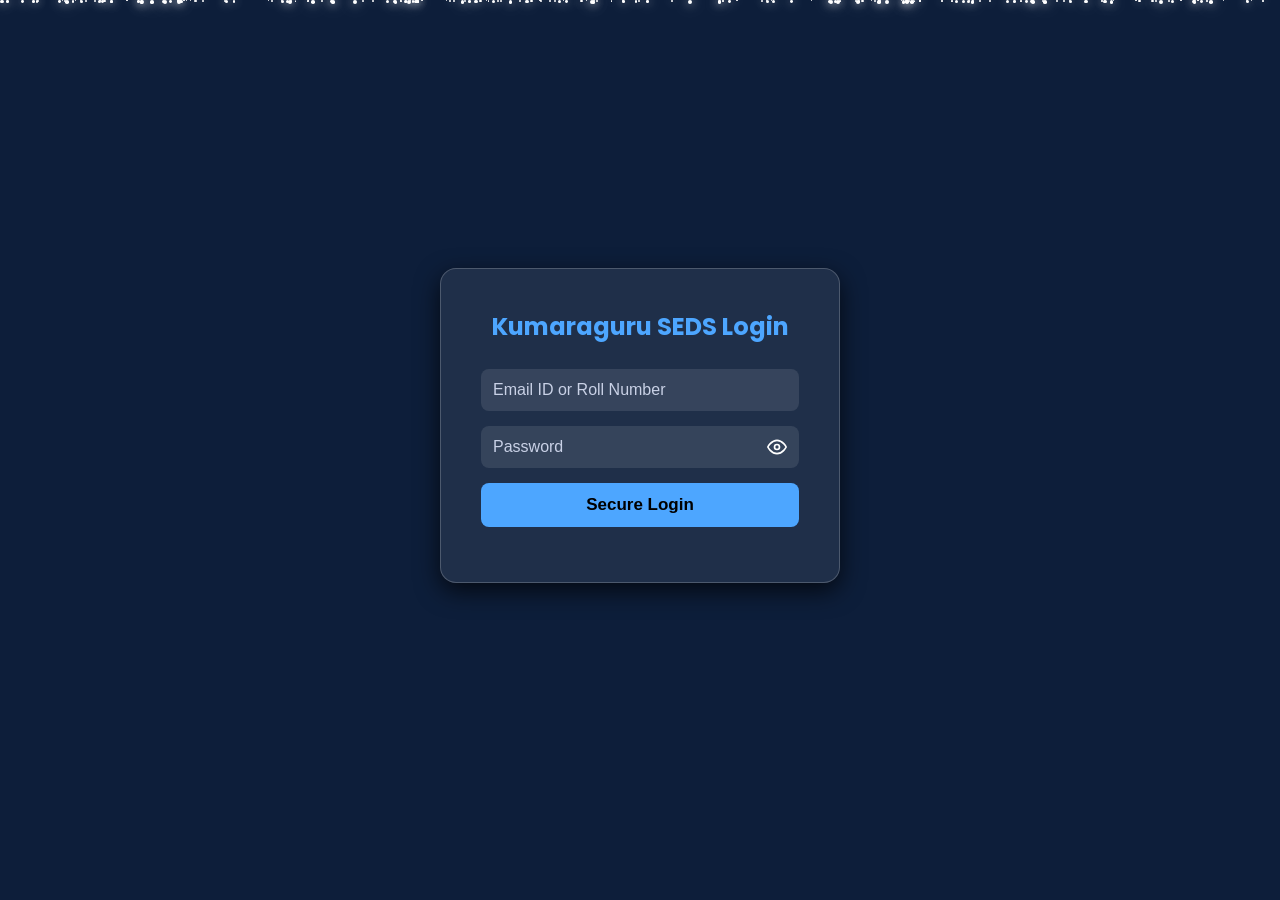
==== trial/index.html @ 5591e129 "Create index.html" ====
<!DOCTYPE html>
<html lang="en">
<head>
    <meta charset="UTF-8">
    <meta name="viewport" content="width=device-width, initial-scale=1.0">
    <title>SEDS Attendance Portal</title>
    <link rel="icon" href="src/img/SEDS3.png" type="image/png">
    <link rel="preconnect" href="https://fonts.googleapis.com">
    <link rel="preconnect" href="https://fonts.gstatic.com" crossorigin>
    <link href="https://fonts.googleapis.com/css2?family=Poppins:wght@300;400;500;600;700;800&display=swap" rel="stylesheet">
    <link rel="stylesheet" href="style.css">
</head>
<body>
       
    <div class="stars-container"></div>
    
        <div class="login-container" id="login-view">
        <div class="login-card">
            <h2>Kumaraguru SEDS Login</h2>
            <form onsubmit="event.preventDefault(); handleLogin();">
                <div class="input-group">
                   <input type="text" id="email" placeholder="Email ID or Roll Number" autocomplete="username" required>
                </div>
                          <div class="input-group" style="position: relative;">
    <input type="password" id="password" placeholder="Password" autocomplete="current-password" required>
    <button type="button" id="togglePassword" style="position: absolute; right: 12px; top: 50%; transform: translateY(-50%); background: none; border: none; cursor: pointer; color: white; display: flex; align-items: center; padding: 0;">
        <svg id="eyeOpen" xmlns="http://www.w3.org/2000/svg" width="20" height="20" viewBox="0 0 24 24" fill="none" stroke="currentColor" stroke-width="2" stroke-linecap="round" stroke-linejoin="round">
            <path d="M1 12s4-8 11-8 11 8 11 8-4 8-11 8-11-8-11-8z"></path>
            <circle cx="12" cy="12" r="3"></circle>
        </svg>
        <svg id="eyeClosed" style="display:none;" xmlns="http://www.w3.org/2000/svg" width="20" height="20" viewBox="0 0 24 24" fill="none" stroke="currentColor" stroke-width="2" stroke-linecap="round" stroke-linejoin="round">
            <path d="M17.94 17.94A10.07 10.07 0 0 1 12 20c-7 0-11-8-11-8a18.45 18.45 0 0 1 5.06-5.94M9.9 4.24A9.12 9.12 0 0 1 12 4c7 0 11 8 11 8a18.5 18.5 0 0 1-2.16 3.19m-6.72-1.07a3 3 0 1 1-4.24-4.24"></path>
            <line x1="1" y1="1" x2="23" y2="23"></line>
        </svg>
    </button>
</div>

          <button type="submit" class="btn btn-primary" style="width:100%; font-size:17px;">Secure Login</button>
                <p id="error-msg" style="color:red; margin-top:15px; font-size:0.9em;"></p>
            </form>
        </div>
    </div>

    <div id="app-view" class="hidden">
        <header>
            <div class="user-info">
                <img id="header-avatar" class="user-header-profile" src="" alt="User">
                <div class="user-text">
                    <h2 id="welcome-msg">Welcome</h2>
                    <div id="user-roll" style="font-size:0.85rem; color:var(--muted); font-weight:600;"></div>
                    <div style="margin-top:4px;">
                        <span id="role-badge" class="role-badge">Lead</span>
                        <span id="team-badge" class="team-badge">Team</span>
                    </div>
                </div>
            </div>
            <button class="btn btn-danger" onclick="logout()">Logout</button>
        </header>

        <div id="member-dashboard" class="hidden glass-container">
            <h3 class="section-title">My Attendance Stats</h3><br>
            <div class="stats-overview">
                <div class="percentage-circle">
                    <span class="big-percent" id="overall-percent">0%</span>
                    <small>Overall</small>
                </div>
            </div>
            <div class="grid-container" id="member-stats-grid"></div>
        </div>

        <div id="lead-dashboard" class="hidden">
            <div class="glass-container header-flex" style="margin-bottom: 20px;">
<div class="glass-container" style="margin-bottom: 2rem; display: flex; justify-content: space-between; align-items: center;">
    <h3 style="color: white;">Meeting Management</h3>
    <button class="btn btn-primary" onclick="toggleMeetingModal(true)" style="font-size: 17px;">Schedule Meeting</button>
</div>

<div id="meeting-modal" class="modal-overlay hidden">
    <div class="glass-container modal-content">
        <div style="display: flex; justify-content: space-between; align-items: center; margin-bottom: 20px; border-bottom: 1px solid var(--border); padding-bottom: 10px;">
            <h3 style="color: var(--accent);">New Meeting</h3>
            <button class="btn-danger" style="padding: 5px 10px; border-radius: 5px; cursor: pointer;" onclick="toggleMeetingModal(false)">✕</button>
        </div>
        
        <form id="meeting-form" onsubmit="event.preventDefault(); submitMeetingSchedule();">
            <div class="input-group">
                <label>Team Name</label>
                <input type="text" id="schedule-team-display" class="search-input" style="width: 100%; background: rgba(255,255,255,0.05); color: var(--accent); font-weight: bold;" readonly>
            </div>

            <div class="input-group">
                <label>Meeting Mode</label>
                <div style="display: flex; gap: 20px; margin-top: 10px; padding: 5px;">
                    <label style="display: flex; align-items: center; gap: 8px; cursor: pointer; font-size: 14px;">
                        <input type="radio" name="meeting-mode" value="Offline" checked onclick="toggleVenueLabel('Offline')"> Offline
                    </label>
                    <label style="display: flex; align-items: center; gap: 8px; cursor: pointer; font-size: 14px;">
                        <input type="radio" name="meeting-mode" value="Online" onclick="toggleVenueLabel('Online')"> Online
                    </label>
                </div>
            </div>

            <div style="display: grid; grid-template-columns: 1fr 1fr; gap: 15px;">
                <div class="input-group">
                    <label>Date</label>
                    <input type="date" id="schedule-date" class="search-input" style="width: 100%;" required>
                </div>
                <div class="input-group">
                    <label>Time</label>
                    <input type="time" id="schedule-time" class="search-input" style="width: 100%;" required>
                </div>
            </div>

            <div class="input-group">
                <label id="venue-label">Venue</label>
                <input type="text" id="schedule-venue" class="search-input" style="width: 100%;" placeholder="e.g. Aero Seminar Hall" required>
            </div>

            <div class="input-group">
                <label>Agenda / Discussion Points</label>
                <textarea id="schedule-agenda" placeholder="What is the objective of this meeting?" style="height: 80px; width: 100%; color: white;" required></textarea>
            </div>

            <button type="submit" id="schedule-btn" class="btn btn-primary" style="width: 100%; margin-top: 10px; font-size: 16px;">Confirm Schedule</button>
        </form>
    </div>
</div>


                <h3>Mark Attendance</h3><br>
                <input type="date" id="att-date" readonly class="search-input">
            </div>

            <div class="grid-container" id="members-grid"></div>

            <div class="discussion-box glass-container">
                <h3>Meeting Minutes</h3><br>
                <textarea id="discussion-text" placeholder="What was discussed today?"></textarea>
                <button class="btn btn-primary" id="submit-btn" onclick="submitAttendance()" style="margin-top:15px;">Submit & Notify Team</button>
            </div>

            <section class="history-section glass-container" style="margin-top: 2rem;">
                <div class="history-header">
                    <h3>Previous Sessions</h3>
                </div>
                <div id="history-container">
                    <p class="loading-state">Syncing mission logs...</p>
                </div>
            </section>
        </div>

        <div id="admin-dashboard" class="hidden glass-container">
            <h3 class="section-title">Admin Pro Analytics</h3><br>
            <div class="filter-bar" style="display:flex; gap:10px; margin-bottom:15px;"><br>
                <input type="text" id="filter-text" class="search-input" placeholder="Search members or teams..." onkeyup="filterTable()"><br><br>
                <input type="date" id="filter-date" class="search-input" placeholder="Search by date"  onchange="filterTable()"><br><br>
            </div>
            <div style="overflow-x:auto;">
                <table class="glass-table">
                    <thead>
                        <tr><th>Date</th><th>Team</th><th>Name</th><th>Status</th><th>Discussion</th><th>Email</th></tr>
                    </thead>
                    <tbody id="table-body"></tbody>
                </table>
            </div>
        </div>
    </div>

    <script src="script.js"></script>
</body>
</html>
---- trial/style.css ----
:root{
--primary:#4f46e5;
--primary-hover:#4338ca;
--danger:#ef4444;
--success:#22c55e;

--text:#ffffff;
--muted:#c9d1e6;
--accent:#4da6ff;

--glass:rgba(255,255,255,0.08);
--border:rgba(255,255,255,0.2);
}

/* GLOBAL */

*{
box-sizing:border-box;
margin:0;
padding:0;
}

body{
font-family:"Poppins",sans-serif;
color:var(--text);
min-height:100vh;
background:#0d1e3a;
position:relative;
padding:20px;
}

/* SPACE BACKGROUND */

body::before{
content:"";
position:fixed;
top:0;
left:0;
width:100%;
height:100%;
background:url('background.jpg') no-repeat center center/cover fixed;
filter:brightness(60%);
z-index:-1;
}

/* HIDDEN */

.hidden{
display:none!important;
}

/* UNIVERSAL GLASS CONTAINER */

.glass-container{
background:var(--glass);
border-radius:16px;
border:1px solid var(--border);
box-shadow:0 8px 24px rgba(0,0,0,0.7);
padding:20px;
}

/* LOGIN PAGE */

.login-container{
display:flex;
justify-content:center;
align-items:center;
min-height:90vh;
}

.login-card{
background:var(--glass);
padding:40px;
border-radius:16px;
box-shadow:0 8px 24px rgba(0,0,0,0.7);
max-width:400px;
width:100%;
text-align:center;
border:1px solid var(--border);
}

.login-card h2{
color:var(--accent);
margin-bottom:25px;
}

/* INPUT */

.input-group{
margin-bottom:15px;
}

.input-group input{
width:100%;
padding:12px;
border-radius:8px;
border:none;
background:rgba(255,255,255,0.1);
color:white;
font-size:1rem;
}

.input-group input::placeholder{
color:var(--muted);
}

.input-group input:focus{
outline:none;
background:rgba(255,255,255,0.15);
box-shadow:0 0 10px var(--accent);
}

/* BUTTONS */

.btn{
padding:12px 20px;
border:none;
border-radius:8px;
font-weight:600;
cursor:pointer;
transition:0.3s;
}

.btn-primary{
background:var(--accent);
color:black;
}

.btn-primary:hover{
background:white;
transform:scale(1.05);
}

.btn-danger{
background:var(--danger);
color:white;
}

/* HEADER */

header{
background:var(--glass);
padding:1rem 2rem;
border-radius:16px;
display:flex;
justify-content:space-between;
align-items:center;
border:1px solid var(--border);
box-shadow:0 8px 24px rgba(0,0,0,0.7);
margin-bottom:2rem;
}

/* USER PROFILE */

.user-info{
display:flex;
align-items:center;
gap:15px;
}

.user-header-profile{
width:50px;
height:50px;
border-radius:50%;
object-fit:cover;
border:2px solid var(--accent);
}

.user-text h2{
margin:0;
font-size:1.1rem;
}

.role-badge,
.team-badge{
display:inline-block;
padding:3px 10px;
border-radius:10px;
font-size:0.75rem;
font-weight:bold;
margin-top:4px;
}

.role-badge{
background:#e0e7ff;
color:#4338ca;
}

.team-badge{
background:#dbeafe;
color:#1e40af;
margin-left:5px;
}

/* GRID */

.grid-container{
display:grid;
grid-template-columns:repeat(4,1fr);
gap:1.5rem;
}

/* MEMBER STATS */

.stats-overview{
display:flex;
justify-content:center;
margin-bottom:2rem;
}

.percentage-circle{
width:140px;
height:140px;
border-radius:50%;
background:var(--glass);
display:flex;
flex-direction:column;
justify-content:center;
align-items:center;
border:3px solid var(--accent);
box-shadow:0 8px 24px rgba(0,0,0,0.7);
}

.big-percent{
font-size:2.5rem;
font-weight:bold;
color:var(--accent);
}

/* STAT CARD */

.stat-card{
background:var(--glass);
padding:1.5rem;
border-radius:16px;
text-align:center;
border:1px solid var(--border);
box-shadow:0 8px 24px rgba(0,0,0,0.7);
}

/* STUDENT CARD */

.student-card{
background:var(--glass);
border-radius:16px;
padding:1rem;
text-align:center;
border:1px solid var(--border);
box-shadow:0 8px 24px rgba(0,0,0,0.7);
display:flex;
flex-direction:column;
align-items:center;
transition:0.3s;
}

.student-card:hover{
transform:translateY(-4px);
box-shadow:0 12px 30px rgba(0,0,0,0.9);
}

.student-card.present{
border-left:5px solid var(--success);
}

.student-card.absent{
border-left:5px solid var(--danger);
}

.student-card img{
width:70px;
height:70px;
border-radius:10%;
object-fit:cover;
margin-bottom:8px;
}

.student-card h3{
font-size:1rem;
margin:5px 0;
}

/* TOGGLE BUTTON */

.status-toggles{
display:flex;
gap:8px;
margin:10px 0;
width:100%;
justify-content:center;
}

.toggle-btn{
padding:6px 12px;
border-radius:6px;
border:1px solid var(--border);
background:rgba(255,255,255,0.1);
color:white;
cursor:pointer;
}

.active-p{
background:var(--success);
}

.active-ab{
background:var(--danger);
}

/* ABSENT REASON */

.reason-input{
width:100%;
padding:8px;
border:1px solid var(--danger);
border-radius:6px;
margin-top:6px;
background:rgba(255,255,255,0.1);
color:white;
display:none;
}

.student-card.absent .reason-input{
display:block;
}

/* DISCUSSION BOX */

.discussion-box{
margin-top:2rem;
background:var(--glass);
padding:2rem;
border-radius:16px;
border:1px solid var(--border);
box-shadow:0 8px 24px rgba(0,0,0,0.7);
}

textarea{
width:100%;
height:100px;
padding:1rem;
border-radius:8px;
border:1px solid var(--border);
background:rgba(255,255,255,0.1);
color:white;
resize:vertical;
}

/* HISTORY */

/* History Specific Styles */
.history-header {
    display: flex;
    justify-content: space-between;
    align-items: center;
    margin-bottom: 20px;
    gap: 15px;
}

.search-input {
    background: rgba(255, 255, 255, 0.05);
    border: 1px solid var(--border);
    padding: 8px 15px;
    border-radius: 8px;
    color: white;
    outline: none;
    transition: 0.3s;
}

.search-input:focus {
    border-color: var(--accent);
    box-shadow: 0 0 10px rgba(77, 166, 255, 0.3);
}

.history-card {
    background: rgba(255, 255, 255, 0.03);
    border: 1px solid var(--border);
    border-radius: 12px;
    padding: 15px;
    margin-bottom: 20px;
}

.history-card-header {
    display: flex;
    justify-content: space-between;
    border-bottom: 1px solid var(--border);
    padding-bottom: 10px;
    margin-bottom: 10px;
}

.history-date {
    color: var(--accent);
    font-weight: bold;
}

.history-discussion {
    color: var(--muted);
    font-size: 0.85rem;
    font-style: italic;
}

/* Glass Table Styling */
.glass-table {
    width: 100%;
    border-collapse: collapse;
    font-size: 0.9rem;
}

.glass-table th {
    text-align: left;
    color: var(--muted);
    font-weight: 500;
    padding: 10px;
    background: rgba(255, 255, 255, 0.05);
}

.glass-table td {
    padding: 10px;
    border-bottom: 1px solid rgba(255, 255, 255, 0.05);
}

.loading-state {
    text-align: center;
    color: var(--muted);
    padding: 40px;
}

@media (max-width: 600px) {
    .history-header { flex-direction: column; align-items: flex-start; }
    .search-input { width: 100%; }
}


/* TABLE */

table{
width:100%;
border-collapse:collapse;
background:rgba(255,255,255,0.05);
border-radius:12px;
overflow:hidden;
}

th,td{
padding:10px;
border-bottom:1px solid rgba(255,255,255,0.2);
}

th{
background:rgba(255,255,255,0.1);
}

/* TAGS */

/* Glass Tags for Status */
.tag-present {
    background: rgba(34, 197, 94, 0.2) !important;
    color: #22c55e !important;
    padding: 4px 10px;
    border-radius: 6px;
    font-size: 0.95rem;
    font-weight: 600;
    border: 1px solid rgba(34, 197, 94, 0.3);
    display: inline-block;
}

.tag-absent {
    background: rgba(239, 68, 68, 0.2) !important;
    color: #ef4444 !important;
    padding: 4px 10px;
    border-radius: 6px;
    font-size: 0.95rem;
    font-weight: 600;
    border: 1px solid rgba(239, 68, 68, 0.3);
    display: inline-block;
}


/* ADMIN TABLE WRAPPER */

#admin-table{
min-width:600px;
}

/* MOBILE */

@media(max-width:600px){

.grid-container{
grid-template-columns:repeat(2,1fr);
gap:10px;
}

header{
flex-direction:column;
gap:10px;
text-align:center;
}

.user-info{
flex-direction:column;
}

}

 #discussion-text::placeholder {
            color: #ffffff !important;
            opacity: 0.7;
        }

#filter-text::placeholder {
            color: #ffffff !important;
    font-size: 13px;
            opacity: 0.7;
        }


/* Blue Tag for 'Sent' Status */
.tag-sent {
    background: rgba(77, 166, 255, 0.2) !important;
    color: #4da6ff !important;
    padding: 4px 10px;
    border-radius: 6px;
    font-size: 0.75rem;
    font-weight: 600;
    border: 1px solid rgba(77, 166, 255, 0.3);
    display: inline-block;
    white-space: nowrap;
    text-transform: capitalize;
}


/* Yellow Tag for 'Warning' or 'Pending' Status */
.tag-warning {
    background: rgba(255, 193, 7, 0.2) !important;
    color: #ffc107 !important;
    padding: 4px 10px;
    border-radius: 6px;
    font-size: 0.75rem;
    font-weight: 600;
    border: 1px solid rgba(255, 193, 7, 0.3);
    display: inline-block;
    white-space: nowrap;
}

 /* Stars */
       .stars-container {
    position: fixed;
    top: 0;
    left: 0;
    width: 100%;
    height: 100%;
    z-index: -1;
    pointer-events: none; /* Prevents interaction with stars */
}

.star {
    position: absolute;
    background-color: #fff;
    border-radius: 50%;
    box-shadow: 0 0 10px #fff, 0 0 20px #fff;
    animation: fall linear infinite;
}

@keyframes fall {
    from {
        transform: translateY(-20px);
        opacity: 1;
    }
    to {
        transform: translateY(100vh);
        opacity: 0;
    }
}

/* Modal Positioning */
.modal-overlay {
    position: fixed;
    top: 0; left: 0;
    width: 100%; height: 100%;
    background: rgba(13, 30, 58, 0.85); /* Deep space blue overlay */
    backdrop-filter: blur(12px);
    z-index: 2000;
    display: flex;
    justify-content: center;
    align-items: center;
}

.modal-content {
    width: 95%;
    max-width: 500px;
    border: 1px solid var(--accent);
    box-shadow: 0 0 30px rgba(77, 166, 255, 0.3);
    animation: modalSlide 0.4s ease;
}

@keyframes modalSlide {
    from { transform: translateY(-50px); opacity: 0; }
    to { transform: translateY(0); opacity: 1; }
}

#meeting-form label {
    font-size: 0.8rem;
    color: var(--muted);
    font-weight: 600;
    text-transform: uppercase;
    display: block;
    margin-bottom: 5px;
}

input[type="radio"] {
    accent-color: var(--accent);
}

/* Ensure the textarea text is white */
#schedule-agenda {
    color: white;
    background: rgba(255, 255, 255, 0.05);
    border: 1px solid var(--border);
    padding: 10px;
    border-radius: 8px;
}
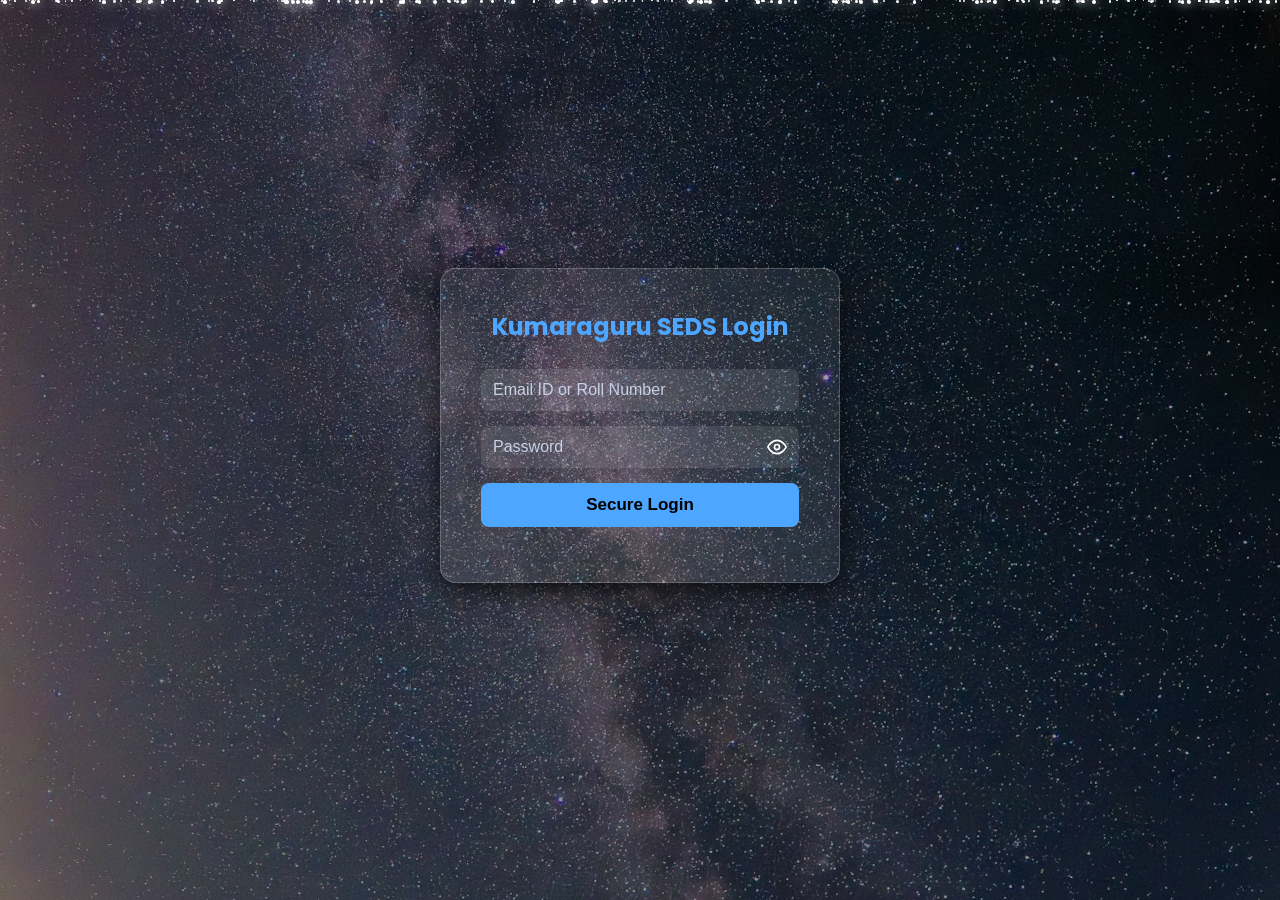
==== commit 46a7f6d7: "Refactor meeting form and add upcoming meetings section Updated meeting form fields and added upcomi" ====
--- a/trial/index.html
+++ b/trial/index.html
@@ -91,23 +91,24 @@
             <div class="input-group">
                 <label>Meeting Mode</label>
                 <div style="display: flex; gap: 20px; margin-top: 10px; padding: 5px;">
-                    <label style="display: flex; align-items: center; gap: 8px; cursor: pointer; font-size: 14px;">
-                        <input type="radio" name="meeting-mode" value="Offline" checked onclick="toggleVenueLabel('Offline')"> Offline
-                    </label>
-                    <label style="display: flex; align-items: center; gap: 8px; cursor: pointer; font-size: 14px;">
-                        <input type="radio" name="meeting-mode" value="Online" onclick="toggleVenueLabel('Online')"> Online
-                    </label>
+                    <label style="display: flex; align-items: center; gap: 8px; cursor: pointer; font-size: 14px;"><input type="radio" name="meeting-mode" value="Offline" checked onclick="toggleVenueLabel('Offline')"> Offline</label>
+                    <label style="display: flex; align-items: center; gap: 8px; cursor: pointer; font-size: 14px;"><input type="radio" name="meeting-mode" value="Online" onclick="toggleVenueLabel('Online')"> Online</label>
                 </div>
             </div>
 
-            <div style="display: grid; grid-template-columns: 1fr 1fr; gap: 15px;">
+            <div class="input-group">
+                <label>Date</label>
+                <input type="date" id="schedule-date" class="search-input" style="width: 100%;" required>
+            </div>
+
+            <div style="display: grid; grid-template-columns: 1fr 1fr; gap: 15px; margin-bottom: 15px;">
                 <div class="input-group">
-                    <label>Date</label>
-                    <input type="date" id="schedule-date" class="search-input" style="width: 100%;" required>
+                    <label>Start Time</label>
+                    <input type="time" id="schedule-start-time" class="search-input" style="width: 100%;" required>
                 </div>
                 <div class="input-group">
-                    <label>Time</label>
-                    <input type="time" id="schedule-time" class="search-input" style="width: 100%;" required>
+                    <label>End Time</label>
+                    <input type="time" id="schedule-end-time" class="search-input" style="width: 100%;" required>
                 </div>
             </div>
 
@@ -117,12 +118,30 @@
             </div>
 
             <div class="input-group">
-                <label>Agenda / Discussion Points</label>
-                <textarea id="schedule-agenda" placeholder="What is the objective of this meeting?" style="height: 80px; width: 100%; color: white;" required></textarea>
+                <label>Agenda</label>
+                <textarea id="schedule-agenda" placeholder="Objective of this meeting?" style="height: 60px; width: 100%; color: white;" required></textarea>
             </div>
 
-            <button type="submit" id="schedule-btn" class="btn btn-primary" style="width: 100%; margin-top: 10px; font-size: 16px;">Confirm Schedule</button>
+            <button type="submit" id="schedule-btn" class="btn btn-primary" style="width: 100%; font-size: 16px;">Confirm Schedule</button>
         </form>
+    </div>
+</div>
+
+<div id="upcoming-meetings-section" class="glass-container hidden" style="margin-top: 2rem;">
+    <h3 style="color: var(--accent); margin-bottom: 15px;">🚀 Upcoming Team Missions</h3>
+    <div id="upcoming-list" class="grid-container" style="grid-template-columns: repeat(auto-fit, minmax(250px, 1fr));">
+        <p style="color: var(--muted);">Syncing mission logs...</p>
+    </div>
+</div>
+
+<div id="cancel-popup" class="modal-overlay hidden" style="z-index: 9999;">
+    <div class="glass-container modal-content" style="max-width: 400px; text-align: center; border: 1px solid #ff4d4d;">
+        <h3 style="color: #ff4d4d; margin-bottom: 15px;">Abort Mission?</h3>
+        <p style="color: white; margin-bottom: 25px;">Are you sure you want to cancel this scheduled session?</p>
+        <div style="display: flex; gap: 10px; justify-content: center;">
+            <button class="btn btn-danger" id="confirm-abort-btn" style="flex: 1;">Yes, Abort</button>
+            <button class="btn" onclick="closeCancelPopup()" style="flex: 1; background: rgba(255,255,255,0.1); color: white; border: 1px solid var(--border);">Keep Mission</button>
+        </div>
     </div>
 </div>
 
--- a/trial/style.css
+++ b/trial/style.css
@@ -24,7 +24,7 @@
 font-family:"Poppins",sans-serif;
 color:var(--text);
 min-height:100vh;
-background:#0d1e3a;
+background:transparent;
 position:relative;
 padding:20px;
 }
